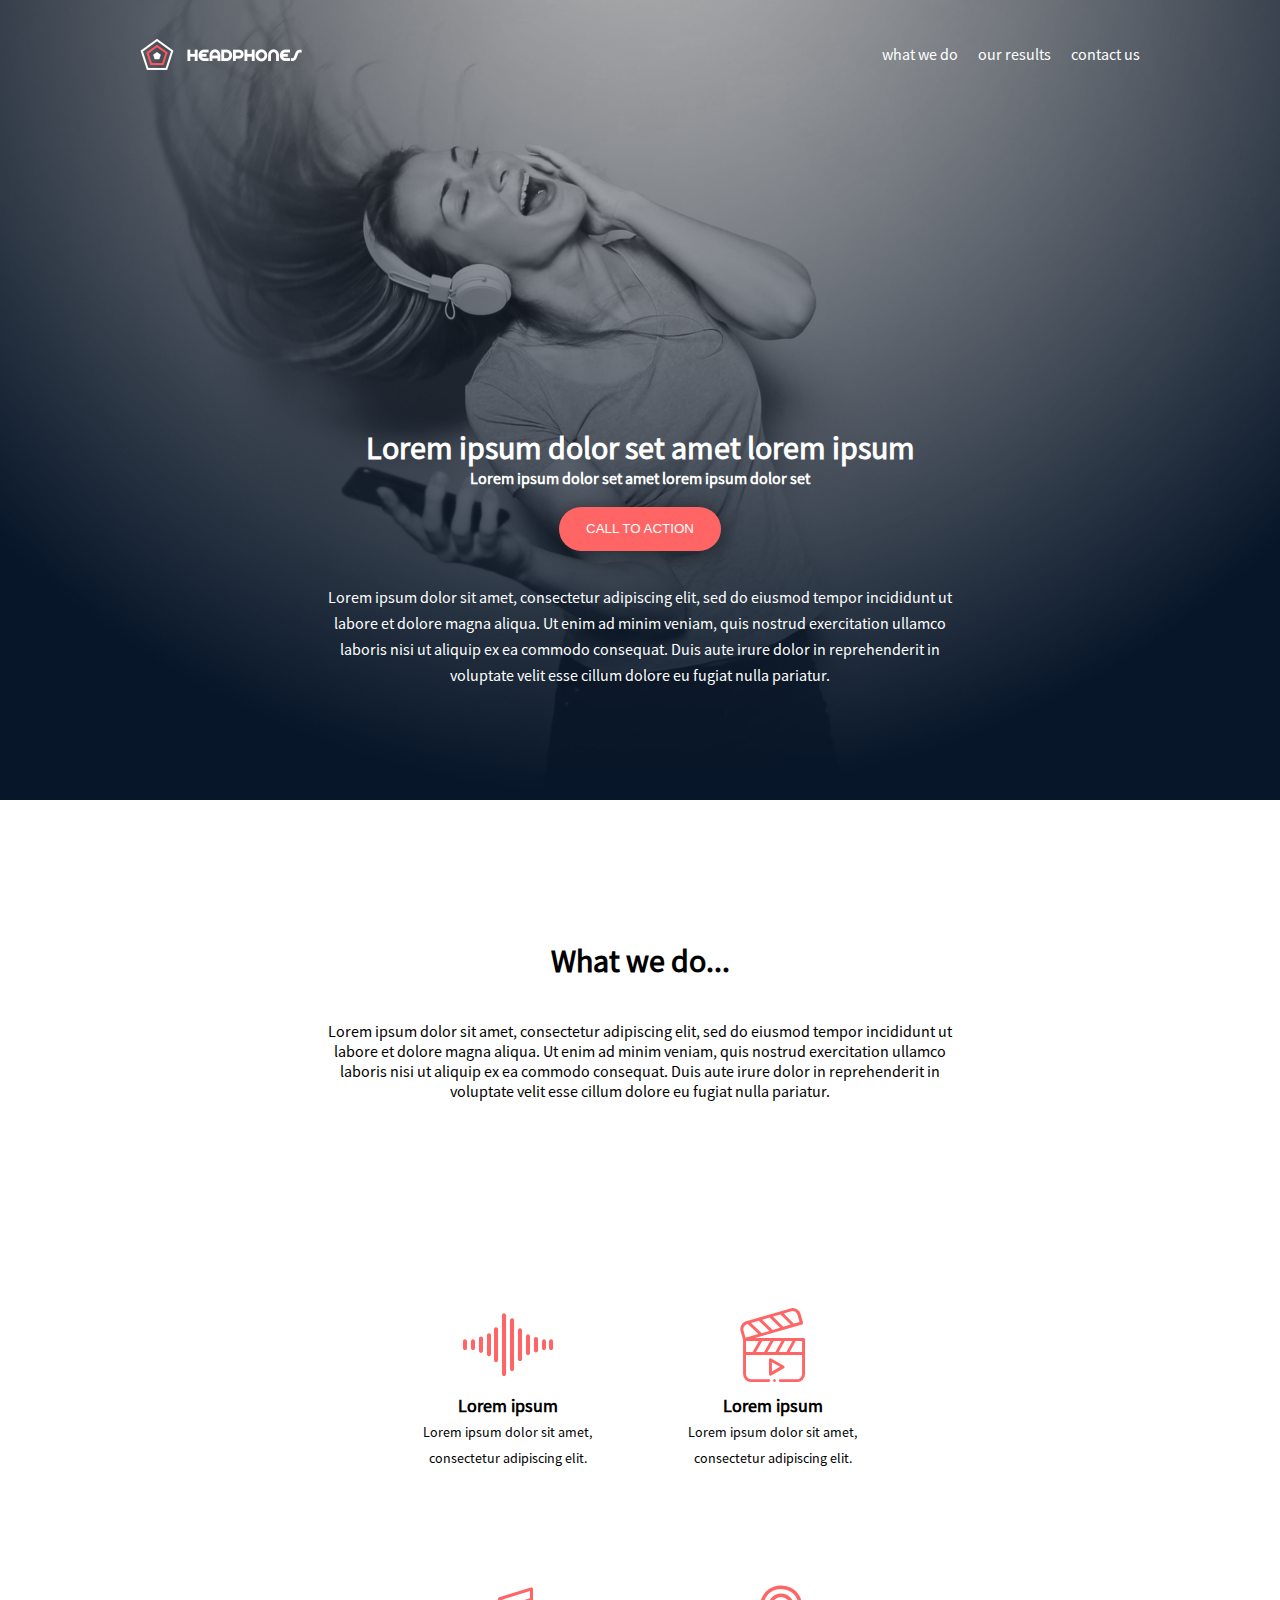
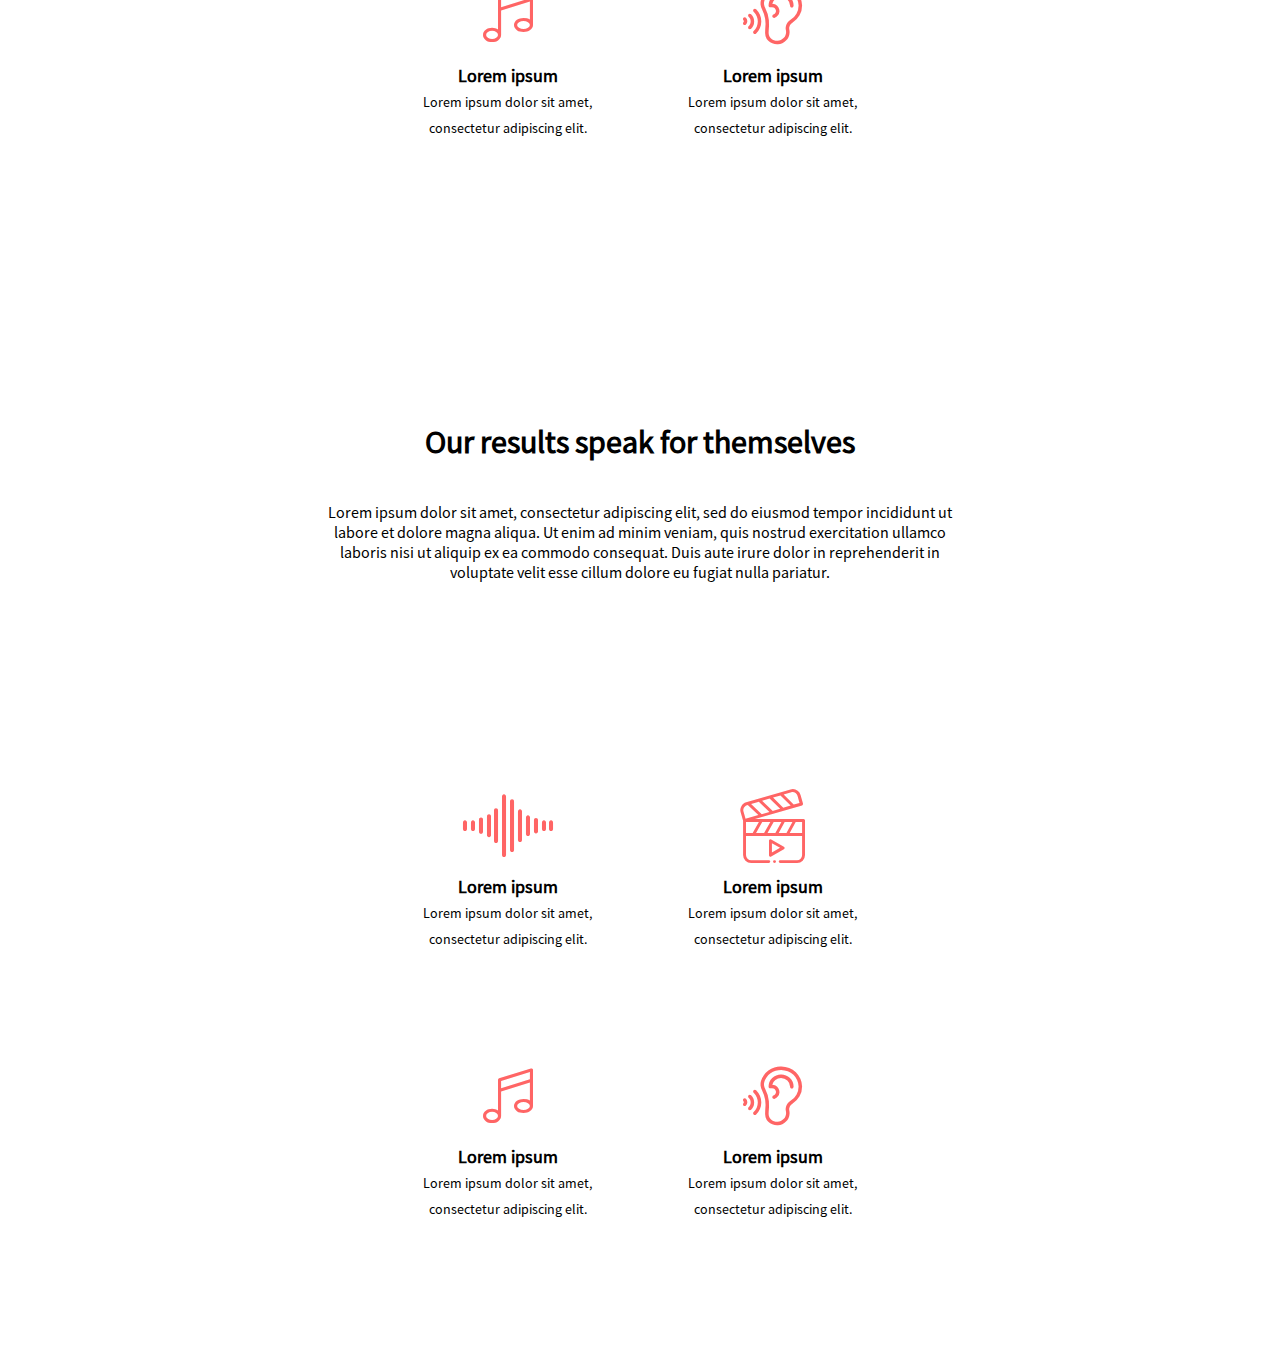
==== 2-index.html @ 7c982169 "Finished What we do section" ====
<!doctype html>
<html lang="en">
<head>
  <meta charset="utf-8">
  <title>Holberton Headphones</title>
  <meta name="viewport" content="width=device-width, initial-scale=1">
  <meta name="author" content="Zac Woll">
  <meta name="description" content="Web page created following Figma design document">
  <link rel="icon" type="image/png" href="images/favicon.png">
  <link rel="stylesheet" href="holberton_school-icon/style.css">
  <link rel="stylesheet" href="1-styles.css">
</head>
<body>
    <!--Hero-->
    <section class="hero">
        <div class="hero-container">
            <header>
                <input type="checkbox" class="menu-cb" name="menu-cb" id="menu-cb">
                <label for="menu-cb" class="menu-button">
                    <span class="navicon"></span>
                </label>
                <img src="images/logo_headphones.png" />
                <nav class="navbar">
                    <ul class="nav-links">
                        <li>
                            <a href="#">what we do</a>
                        </li>
                        <li>
                            <a href="#">our results</a>
                        </li>
                        <li>
                            <a href="#">contact us</a>
                        </li>
                    </ul>
                </nav>
            </header>
            <div class="hero-body">
                <div class="hero-body-header">
                    <h1>Lorem ipsum dolor set amet lorem ipsum</h2>
                    <h2>Lorem ipsum dolor set amet lorem ipsum dolor set</h3>
                </div>
                <button class="call-to-action">CALL TO ACTION</button>
                <p>Lorem ipsum dolor sit amet, consectetur adipiscing elit, sed do eiusmod tempor incididunt ut labore et dolore magna aliqua. Ut enim ad minim veniam, quis nostrud exercitation ullamco laboris nisi ut aliquip ex ea commodo consequat. Duis aute irure dolor in reprehenderit in voluptate velit esse cillum dolore eu fugiat nulla pariatur.</p>        
            </div>
        </div>
    </section>
    <!--Services-->
    <section class="services">
        <div class="services-container">
            <div class="services-header">
                <h1>What we do...</h1>
                <p>Lorem ipsum dolor sit amet, consectetur adipiscing elit, sed do eiusmod tempor incididunt ut labore et dolore magna aliqua. Ut enim ad minim veniam, quis nostrud exercitation ullamco laboris nisi ut aliquip ex ea commodo consequat. Duis aute irure dolor in reprehenderit in voluptate velit esse cillum dolore eu fugiat nulla pariatur.</p>
            </div>
            <div class="services-body">
                <ul>
                    <li>
                        <span class="holberton_school-icon-ic_sound"></span>
                        <h2>Lorem ipsum</h2>
                        <p>Lorem ipsum dolor sit amet, consectetur adipiscing elit.</p>
                    </li>
                    <li>
                        <span class="holberton_school-icon-ic_video"></span>
                        <h2>Lorem ipsum</h2>
                        <p>Lorem ipsum dolor sit amet, consectetur adipiscing elit.</p>
                    </li>
                    <li>
                        <span class="holberton_school-icon-ic_music"></span>
                        <h2>Lorem ipsum</h2>
                        <p>Lorem ipsum dolor sit amet, consectetur adipiscing elit.</p>
                    </li>
                    <li>
                        <span class="holberton_school-icon-ic_hearing"></span>
                        <h2>Lorem ipsum</h2>
                        <p>Lorem ipsum dolor sit amet, consectetur adipiscing elit.</p>
                    </li>
                </ul>
            </div>
        </div>
    </section>
    <!--Results-->
    <section class="results">
        <div class="services-container">
            <div class="services-header">
                <h1>Our results speak for themselves</h1>
                <p>Lorem ipsum dolor sit amet, consectetur adipiscing elit, sed do eiusmod tempor incididunt ut labore et dolore magna aliqua. Ut enim ad minim veniam, quis nostrud exercitation ullamco laboris nisi ut aliquip ex ea commodo consequat. Duis aute irure dolor in reprehenderit in voluptate velit esse cillum dolore eu fugiat nulla pariatur.</p>
            </div>
            <div class="services-body">
                <ul>
                    <li>
                        <span class="holberton_school-icon-ic_sound"></span>
                        <h2>Lorem ipsum</h2>
                        <p>Lorem ipsum dolor sit amet, consectetur adipiscing elit.</p>
                    </li>
                    <li>
                        <span class="holberton_school-icon-ic_video"></span>
                        <h2>Lorem ipsum</h2>
                        <p>Lorem ipsum dolor sit amet, consectetur adipiscing elit.</p>
                    </li>
                    <li>
                        <span class="holberton_school-icon-ic_music"></span>
                        <h2>Lorem ipsum</h2>
                        <p>Lorem ipsum dolor sit amet, consectetur adipiscing elit.</p>
                    </li>
                    <li>
                        <span class="holberton_school-icon-ic_hearing"></span>
                        <h2>Lorem ipsum</h2>
                        <p>Lorem ipsum dolor sit amet, consectetur adipiscing elit.</p>
                    </li>
                </ul>
            </div>
        </div>
    </section>
    <!--Contact-->
    <section class="contact">

    </section>
    <!--Footer-->
    <footer>
        
    </footer>
</body>
</html>
---- holberton_school-icon/style.css ----
@font-face {
  font-family: 'holberton_school-icon';
  src:  url('fonts/holberton_school-icon.eot?sq4eq4');
  src:  url('fonts/holberton_school-icon.eot?sq4eq4#iefix') format('embedded-opentype'),
    url('fonts/holberton_school-icon.ttf?sq4eq4') format('truetype'),
    url('fonts/holberton_school-icon.woff?sq4eq4') format('woff'),
    url('fonts/holberton_school-icon.svg?sq4eq4#holberton_school-icon') format('svg');
  font-weight: normal;
  font-style: normal;
  font-display: block;
}

[class^="holberton_school-icon-"], [class*=" holberton_school-icon-"] {
  /* use !important to prevent issues with browser extensions that change fonts */
  font-family: 'holberton_school-icon' !important;
  speak: none;
  font-style: normal;
  font-weight: normal;
  font-variant: normal;
  text-transform: none;
  line-height: 1;

  /* Better Font Rendering =========== */
  -webkit-font-smoothing: antialiased;
  -moz-osx-font-smoothing: grayscale;
}

.holberton_school-icon-arrow_1:before {
  content: "\e900";
}
.holberton_school-icon-arrow_2:before {
  content: "\e901";
}
.holberton_school-icon-arrow_3:before {
  content: "\e902";
}
.holberton_school-icon-arrow_4:before {
  content: "\e903";
}
.holberton_school-icon-arrow_5:before {
  content: "\e904";
}
.holberton_school-icon-check:before {
  content: "\e905";
}
.holberton_school-icon-ic_bag:before {
  content: "\e906";
}
.holberton_school-icon-ic_cart:before {
  content: "\e907";
}
.holberton_school-icon-ic_facebook:before {
  content: "\e908";
}
.holberton_school-icon-ic_hearing:before {
  content: "\e909";
}
.holberton_school-icon-ic_instagram:before {
  content: "\e90a";
}
.holberton_school-icon-ic_laptop:before {
  content: "\e90b";
}
.holberton_school-icon-ic_money:before {
  content: "\e90c";
}
.holberton_school-icon-ic_music:before {
  content: "\e90d";
}
.holberton_school-icon-ic_sound:before {
  content: "\e90e";
}
.holberton_school-icon-ic_twitter:before {
  content: "\e90f";
}
.holberton_school-icon-ic_video:before {
  content: "\e910";
}
.holberton_school-icon-menu:before {
  content: "\e911";
}
.holberton_school-icon-search_1:before {
  content: "\e912";
}
.holberton_school-icon-search_2:before {
  content: "\e913";
}
.holberton_school-icon-star:before {
  content: "\e914";
}
---- 1-styles.css ----
:root {
    --color-holb: #ff6565;
    --color-white: #FFFFFF;
    --font-family: 'source-sans-pro', 'spin-cycle-ot', Arial;
}

* {
    /* border: .5px solid red; */
    box-sizing: border-box;
}

@font-face {
    font-family: 'source-sans-pro';
    src: url(fonts/source-sans-pro/SourceSansPro-Regular.otf);
}

@font-face {
    font-family: 'spin-cycle-ot';
    src: url(fonts/spincycle_ot/spincycle_ot.otf);
}

body {
    font-family: var(--font-family);
    margin: 0;
    padding: 0;
}

/* the first section */
.hero {
    /* no idea how to handle the mobile height */
    height: 800px;
    background-image: url("images/headphones_hero_1.jpg");
    background-position: center;
}

.hero-container {
    display: flex;
    flex-direction: column;
    justify-content: space-between;
    align-items: center;

    /* 450 > width = 90% > 1000px */
    /* this keeps the content centered instead of stretching 
    to ultrawide screen size */
    height: 86%;
    width: 90%;
    min-width: 450px;
    max-width: 1000px;
    margin: 0 auto;
    padding-top: 3%;
}

header {
    width: 100%;

    /* flexing the childen */
    display: flex;
    justify-content: space-between;
    align-items: center;

    /* color of text */
    color: #FFFFFF;
}

/* always hide the checkbox */
header .menu-cb {
    display: none;
}

header .menu-button {
    display: none;
}

@media screen and (max-width: 500px) {

    .hero {
        background-position-x: -400px;
    }

    header {
        flex-direction: column;
        justify-content: center;
    }

    header .menu-button {
        cursor: pointer;
        user-select: none;
    }

    header .menu-button {
        position: absolute;
        /* this places the navicon exactly where the header starts,
        but doesn't allow it to be flexed into a column */
        left: 5%;
        /* the page is typically 800px high
        the padding from the previous element is 3%
        the logo is 16px high
        top = 3% of 800 + .75 * 16 = 36px, which places the hamburger 
        about aligned with the bottom of the text on the logo */
        top: 36px;
        display: block;
    }

    header .menu-button .navicon {
        background: var(--color-white);
        display: block;
        border-radius: 5px;
        width: 1.33rem;
        height: 0.25rem;
        position: relative;
        transition: background .2s ease-out;
    }

    header .menu-button .navicon::before,
    header .menu-button .navicon::after {
        content: '';
        display: block;
        border-radius: 5px;
        width: 2rem;
        height: 100%;
        position: absolute;
        background: var(--color-white);
        transition: all 0.2s ease-out;
    }

    header .menu-button .navicon::before {
        top: .7rem;
    }

    header .menu-button .navicon::after {
        top: -.7rem;
    }

    nav {
        display: none;
    }

    .menu-cb:checked ~ .menu-button .navicon {
        width: 0;
    }

    .menu-cb:checked ~ .menu-button .navicon::before {
        transform: rotate(-45deg);
        top: 0;
    }

    .menu-cb:checked ~ .menu-button .navicon::after {
        transform: rotate(45deg);
        top: 0;
    }

    .menu-cb:checked ~ nav {
        display: block;
    }

    .nav-links {
        flex-direction: column;
    }

    .nav-links li {
        margin-left: 0;
        margin-top: 30px;
    }

    .hero-body {
        height: 56%;
    }
}

.nav-links {
    display: flex;
    margin: 0;
    padding: 0;
    list-style: none;
}

.nav-links li {
    margin-left: 20px;
    list-style: none;
}

.nav-links li a {
    color: #FFFFFF;
    text-decoration: none;
}

.nav-links li a:hover,
.nav-links li a:active {
    color: var(--color-holb);
}

header img {
    height: 32px;
}



.hero-body {
    /* max-width of the text-box */
    max-width: 637px;
    height: 40%;

    /* making the text box center horizontally */
    /* position: relative;
    top: 46%;
    margin: auto; */

    /* making the children of the text-box flex */
    display: flex;
    justify-content: space-between;
    flex-direction: column;
    align-items: center;
}

.hero h1 {
    font-family: var(--font-family);
    font-style: normal;
    font-weight: bold;
    font-size: 32px;
    line-height: 40px;
    text-align: center;

    color: #FFFFFF;

    margin: 0 auto;
}

.hero h2 {
    font-family: var(--font-family);
    font-style: normal;
    font-weight: bold;
    font-size: 16px;
    line-height: 20px;
    text-align: center;

    color: #FFFFFF;

    margin: 0 auto;
}

/* styling the hero button */
button {
    outline: none;
    border-radius: 22px;
    border-style: none;
    height: 44px;
    width: 162px;
    color: #FFFFFF;
    background-color: var(--color-holb);
    box-shadow: 0px 2px 20px rgba(0, 0, 0, 0.5);
}

button:hover {
    opacity: 0.9;
}

.hero button {
    margin-bottom: 15px;
}

.hero p {
    font-family: var(--font-family);
    font-style: normal;
    font-weight: normal;
    font-size: 16px;
    line-height: 26px;
    text-align: center;
    color: #FFFFFF;

    margin: 0 auto;
}

/* What we do / Services */
.services {
    display: flex;
    justify-content: center;
}

.services-container {
    margin: 11% 10%;
    display: flex;
    flex-direction: column;
    justify-content: space-between;
    align-items: center;
    height: 800px;
}

.services-header {
    display: flex;
    flex-direction: column;
    justify-content: space-between;
    align-items: center;
    text-align: center;
    row-gap: 40px;
    max-width: 637px;
    /* margin: 11% 0; */
}

.services-header h1,
.services-header p {
    margin: 0;
    padding: 0;
}

.services-body {
    text-align:center;
}

.services-body ul {
    margin: 0;
    padding: 0;
    list-style: none;
    display: flex;
    flex-wrap: wrap;
    row-gap: 96px;
    column-gap: 58px;
    width: 472px;
}

@media screen and (max-width: 1280) {
    .services-body ul {
        width: 1002px;
    }
}

.services-body ul li {
    display: flex;
    flex-direction: column;
    justify-content: space-between;
    margin: 0;
    width: 207px;
}

[class^="holberton_school-icon-"] {
    font-size: 6rem;
    color: var(--color-holb);
}

.services-body ul li h2,
.services-body ul li p {
    margin: 0;
    padding: 0;
    line-height: 26px;
}

.services-body ul li h2 {
    font-size: 18px;
}

.services-body ul li p {
    font-size: 14px;
}
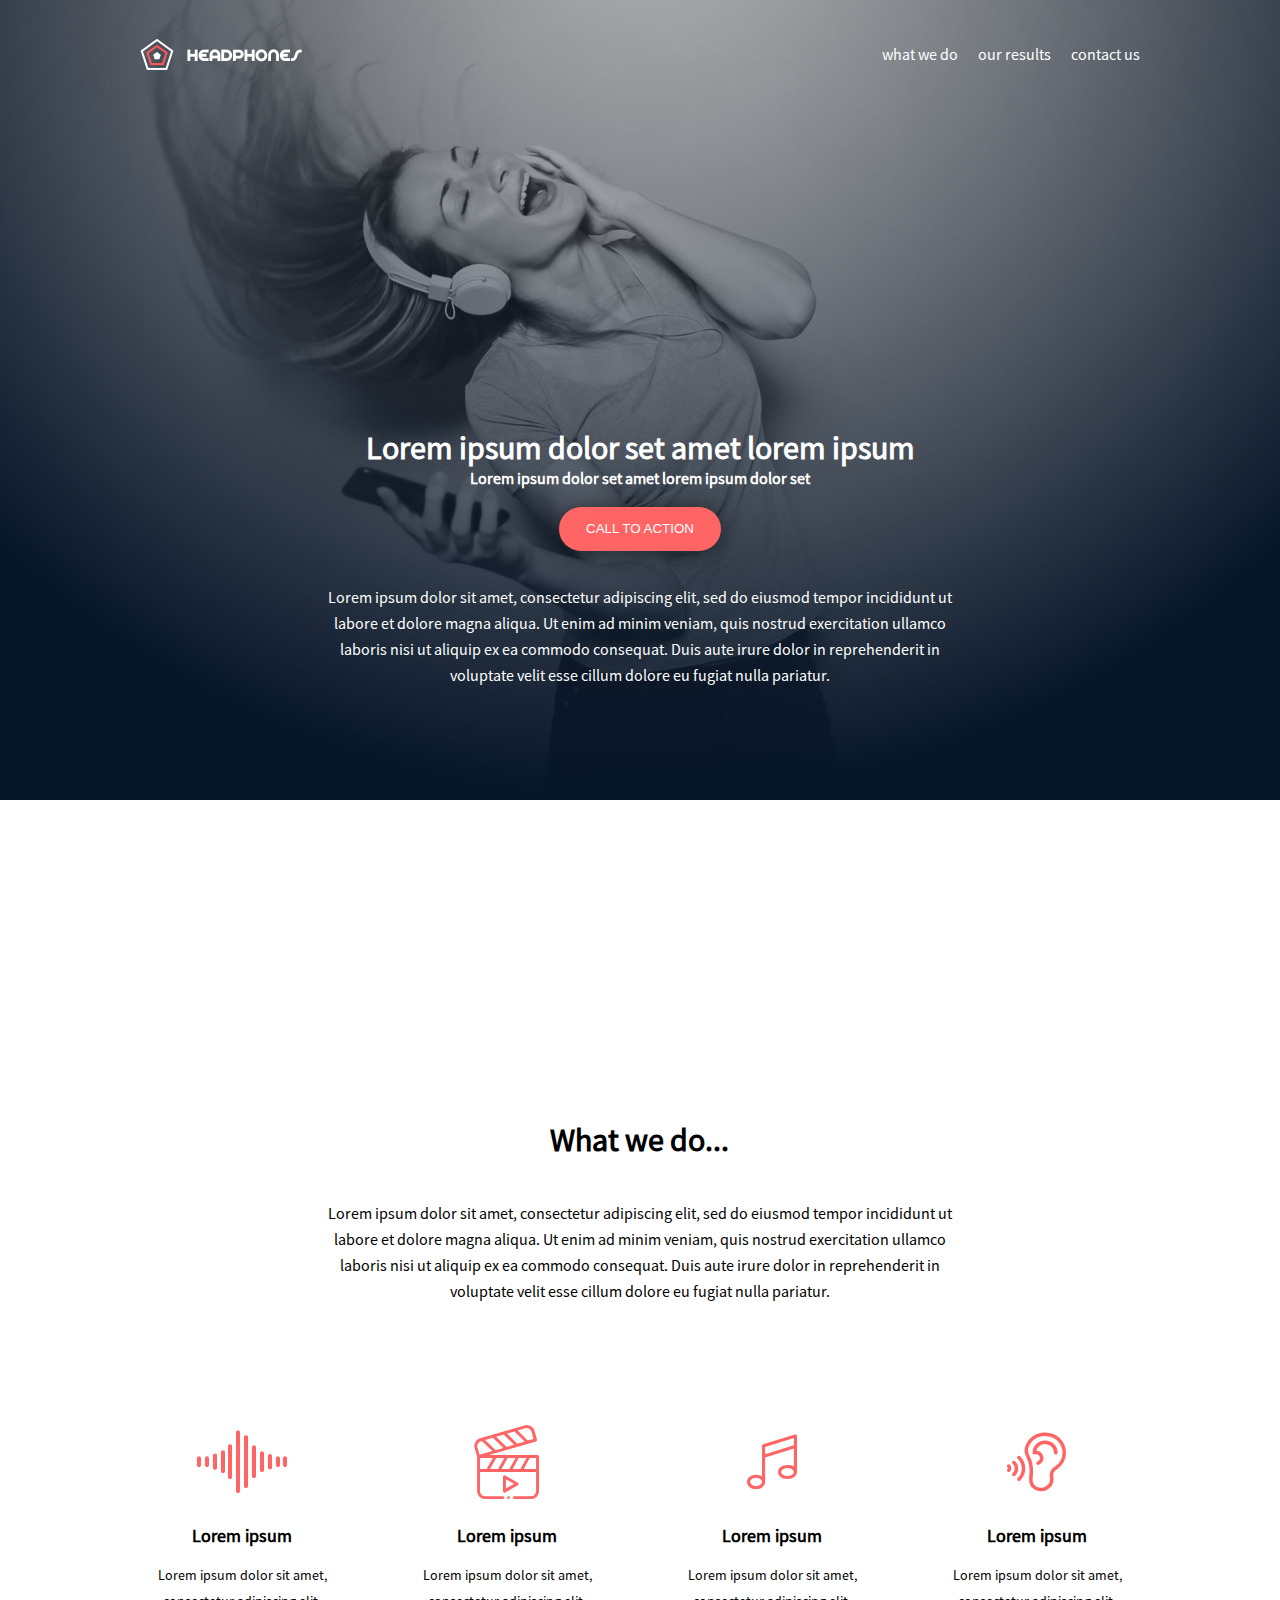
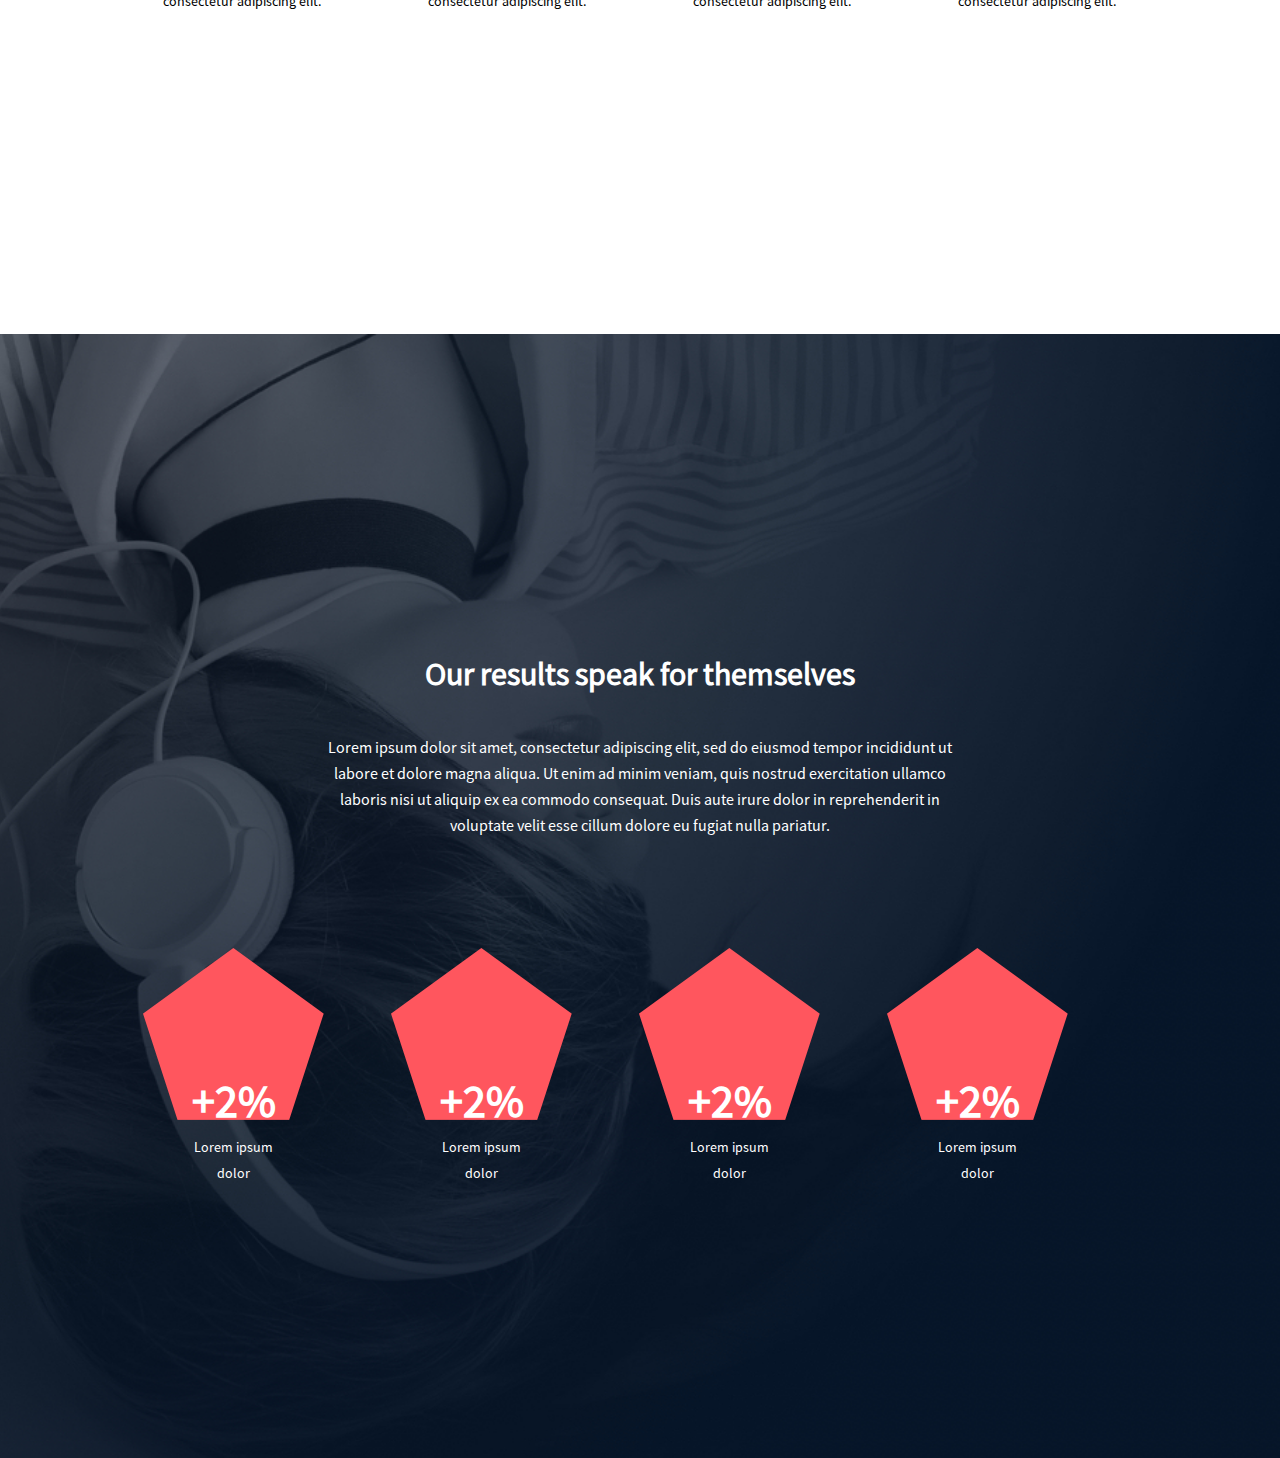
==== commit 71253a8f: "Almost finished the pentagone section" ====
--- a/2-index.html
+++ b/2-index.html
@@ -8,7 +8,7 @@
   <meta name="description" content="Web page created following Figma design document">
   <link rel="icon" type="image/png" href="images/favicon.png">
   <link rel="stylesheet" href="holberton_school-icon/style.css">
-  <link rel="stylesheet" href="1-styles.css">
+  <link rel="stylesheet" href="2-styles.css">
 </head>
 <body>
     <!--Hero-->
@@ -79,32 +79,44 @@
     </section>
     <!--Results-->
     <section class="results">
-        <div class="services-container">
-            <div class="services-header">
+        <div class="results-container">
+            <div class="results-header">
                 <h1>Our results speak for themselves</h1>
                 <p>Lorem ipsum dolor sit amet, consectetur adipiscing elit, sed do eiusmod tempor incididunt ut labore et dolore magna aliqua. Ut enim ad minim veniam, quis nostrud exercitation ullamco laboris nisi ut aliquip ex ea commodo consequat. Duis aute irure dolor in reprehenderit in voluptate velit esse cillum dolore eu fugiat nulla pariatur.</p>
             </div>
-            <div class="services-body">
+            <div class="results-body">
                 <ul>
                     <li>
-                        <span class="holberton_school-icon-ic_sound"></span>
-                        <h2>Lorem ipsum</h2>
-                        <p>Lorem ipsum dolor sit amet, consectetur adipiscing elit.</p>
+                        <div class="pentagone">
+                            <div class="pentagone-body">
+                                <h2>+2%</h2>
+                                <p>Lorem ipsum dolor</p>
+                            </div>
+                        </div>
                     </li>
                     <li>
-                        <span class="holberton_school-icon-ic_video"></span>
-                        <h2>Lorem ipsum</h2>
-                        <p>Lorem ipsum dolor sit amet, consectetur adipiscing elit.</p>
+                        <div class="pentagone">
+                            <div class="pentagone-body">
+                                <h2>+2%</h2>
+                                <p>Lorem ipsum dolor</p>
+                            </div>
+                        </div>
                     </li>
                     <li>
-                        <span class="holberton_school-icon-ic_music"></span>
-                        <h2>Lorem ipsum</h2>
-                        <p>Lorem ipsum dolor sit amet, consectetur adipiscing elit.</p>
+                        <div class="pentagone">
+                            <div class="pentagone-body">
+                                <h2>+2%</h2>
+                                <p>Lorem ipsum dolor</p>
+                            </div>
+                        </div>
                     </li>
                     <li>
-                        <span class="holberton_school-icon-ic_hearing"></span>
-                        <h2>Lorem ipsum</h2>
-                        <p>Lorem ipsum dolor sit amet, consectetur adipiscing elit.</p>
+                        <div class="pentagone">
+                            <div class="pentagone-body">
+                                <h2>+2%</h2>
+                                <p>Lorem ipsum dolor</p>
+                            </div>
+                        </div>
                     </li>
                 </ul>
             </div>
--- a/2-styles.css
+++ b/2-styles.css
@@ -0,0 +1,489 @@
+:root {
+    --color-holb: #ff6565;
+    --color-white: #FFFFFF;
+    --font-family: 'source-sans-pro', 'spin-cycle-ot', Arial;
+    --content-width-small: 90%;
+}
+
+* {
+    /* border: .5px solid red; */
+    box-sizing: border-box;
+}
+
+@font-face {
+    font-family: 'source-sans-pro';
+    src: url(fonts/source-sans-pro/SourceSansPro-Regular.otf);
+}
+
+@font-face {
+    font-family: 'spin-cycle-ot';
+    src: url(fonts/spincycle_ot/spincycle_ot.otf);
+}
+
+body {
+    font-family: var(--font-family);
+    margin: 0;
+    padding: 0;
+}
+
+/* the first section */
+.hero {
+    /* no idea how to handle the mobile height */
+    height: 800px;
+    background-image: url("images/headphones_hero_1.jpg");
+    background-position: center;
+}
+
+.hero-container {
+    display: flex;
+    flex-direction: column;
+    justify-content: space-between;
+    align-items: center;
+
+    /* 450 > width = 90% > 1000px */
+    /* this keeps the content centered instead of stretching 
+    to ultrawide screen size */
+    height: 86%;
+    width: 90%;
+    max-width: 1000px;
+    margin: 0 auto;
+    padding-top: 3%;
+}
+
+header {
+    width: 100%;
+
+    /* flexing the childen */
+    display: flex;
+    justify-content: space-between;
+    align-items: center;
+
+    /* color of text */
+    color: #FFFFFF;
+}
+
+/* always hide the checkbox */
+header .menu-cb {
+    display: none;
+}
+
+header .menu-button {
+    display: none;
+}
+
+@media screen and (max-width: 500px) {
+
+    .hero {
+        background-position-x: -400px;
+    }
+
+    .hero-body {
+        height: 60%;
+    }
+
+    header {
+        flex-direction: column;
+        justify-content: center;
+    }
+
+    header .menu-button {
+        cursor: pointer;
+        user-select: none;
+    }
+
+    header .menu-button {
+        position: absolute;
+        /* this places the navicon exactly where the header starts,
+        but doesn't allow it to be flexed into a column */
+        left: 5%;
+        /* the page is typically 800px high
+        the padding from the previous element is 3%
+        the logo is 16px high
+        top = 3% of 800 + .75 * 16 = 36px, which places the hamburger 
+        about aligned with the bottom of the text on the logo */
+        top: 36px;
+        display: block;
+    }
+
+    header .menu-button .navicon {
+        background: var(--color-white);
+        display: block;
+        border-radius: 5px;
+        width: 1.33rem;
+        height: 0.25rem;
+        position: relative;
+        transition: background .2s ease-out;
+    }
+
+    header .menu-button .navicon::before,
+    header .menu-button .navicon::after {
+        content: '';
+        display: block;
+        border-radius: 5px;
+        width: 2rem;
+        height: 100%;
+        position: absolute;
+        background: var(--color-white);
+        transition: all 0.2s ease-out;
+    }
+
+    header .menu-button .navicon::before {
+        top: .7rem;
+    }
+
+    header .menu-button .navicon::after {
+        top: -.7rem;
+    }
+
+    nav {
+        display: none;
+    }
+
+    .menu-cb:checked ~ .menu-button .navicon {
+        width: 0;
+    }
+
+    .menu-cb:checked ~ .menu-button .navicon::before {
+        transform: rotate(-45deg);
+        top: 0;
+    }
+
+    .menu-cb:checked ~ .menu-button .navicon::after {
+        transform: rotate(45deg);
+        top: 0;
+    }
+
+    .menu-cb:checked ~ nav {
+        display: block;
+    }
+
+    .nav-links {
+        flex-direction: column;
+    }
+
+    .nav-links li {
+        margin-left: 0;
+        margin-top: 30px;
+    }
+}
+
+.nav-links {
+    display: flex;
+    margin: 0;
+    padding: 0;
+    list-style: none;
+}
+
+.nav-links li {
+    margin-left: 20px;
+    list-style: none;
+}
+
+.nav-links li a {
+    color: #FFFFFF;
+    text-decoration: none;
+}
+
+.nav-links li a:hover,
+.nav-links li a:active {
+    color: var(--color-holb);
+}
+
+header img {
+    height: 32px;
+}
+
+.hero-body {
+    /* max-width of the text-box */
+    max-width: 637px;
+    height: 60%;
+
+    /* making the text box center horizontally */
+    /* position: relative;
+    top: 46%;
+    margin: auto; */
+
+    /* making the children of the text-box flex */
+    display: flex;
+    justify-content: space-between;
+    flex-direction: column;
+    align-items: center;
+}
+
+@media screen and (min-width: 700px) {
+    .hero-body {
+        height: 40%;
+    }
+}
+
+.hero h1 {
+    font-family: var(--font-family);
+    font-style: normal;
+    font-weight: bold;
+    font-size: 32px;
+    line-height: 40px;
+    text-align: center;
+
+    color: #FFFFFF;
+
+    margin: 0 auto;
+}
+
+.hero h2 {
+    font-family: var(--font-family);
+    font-style: normal;
+    font-weight: bold;
+    font-size: 16px;
+    line-height: 20px;
+    text-align: center;
+
+    color: #FFFFFF;
+
+    margin: 0 auto;
+}
+
+/* styling the hero button */
+button {
+    outline: none;
+    border-radius: 22px;
+    border-style: none;
+    height: 44px;
+    width: 162px;
+    color: #FFFFFF;
+    background-color: var(--color-holb);
+    box-shadow: 0px 2px 20px rgba(0, 0, 0, 0.5);
+}
+
+button:hover {
+    opacity: 0.9;
+}
+
+.hero button {
+    margin-bottom: 15px;
+}
+
+.hero p {
+    font-family: var(--font-family);
+    font-style: normal;
+    font-weight: normal;
+    font-size: 16px;
+    line-height: 26px;
+    text-align: center;
+    color: #FFFFFF;
+
+    margin: 0 auto;
+}
+
+/* What we do / Services */
+.services {
+    display: flex;
+    justify-content: center;
+}
+
+.services-container {
+    margin: 25% auto;
+    display: flex;
+    flex-direction: column;
+    justify-content: space-between;
+    align-items: center;
+    width: 86%;
+}
+
+.services-header {
+    display: flex;
+    flex-direction: column;
+    justify-content: space-between;
+    align-items: center;
+    text-align: center;
+    row-gap: 40px;
+    max-width: 637px;
+    margin-bottom: 110px;
+    /* margin: 11% 0; */
+}
+
+.services-header h1,
+.services-header p {
+    margin: 0;
+    padding: 0;
+}
+
+.services-header p {
+    line-height: 26px;
+}
+
+.services-body {
+    text-align:center;
+}
+
+.services-body ul {
+    margin: 0;
+    padding: 0;
+    list-style: none;
+    display: flex;
+    flex-wrap: wrap;
+    row-gap: 96px;
+    column-gap: 58px;
+    width: 472px;
+}
+
+@media screen and (max-width: 500px) {
+    .services-body ul {
+        width: 207px;
+    }
+}
+
+@media screen and (min-width: 1280px) {
+    .services-body ul {
+        width: 1002px;
+    }
+}
+
+.services-body ul li {
+    display: flex;
+    flex-direction: column;
+    justify-content: space-between;
+    margin: 0;
+    width: 207px;
+}
+
+[class^="holberton_school-icon-"] {
+    font-size: 6rem;
+    color: var(--color-holb);
+}
+
+.services-body ul li h2,
+.services-body ul li p {
+    margin: 0;
+    padding: 0;
+    line-height: 26px;
+}
+
+.services-body ul li h2 {
+    font-size: 18px;
+    margin: 13px 0;
+}
+
+.services-body ul li p {
+    font-size: 14px;
+}
+
+/* Our Results */
+.results {
+    background-image: url(images/headphones_hero_2.jpg);
+    background-position: center;
+    background-size: cover;
+    display: flex;
+    justify-content: center;
+}
+
+.results-container {
+    margin: 25% auto;
+    display: flex;
+    flex-direction: column;
+    justify-content: space-between;
+    align-items: center;
+    width: 86%;
+}
+
+.results-header {
+    display: flex;
+    flex-direction: column;
+    justify-content: space-between;
+    align-items: center;
+    text-align: center;
+    row-gap: 40px;
+    max-width: 637px;
+    margin-bottom: 110px;
+}
+
+.results-header h1,
+.results-header p {
+    margin: 0;
+    padding: 0;
+    color: var(--color-white);
+}
+
+.results-header p {
+    line-height: 26px;
+}
+
+.results-body {
+    text-align:center;
+}
+
+.results-body ul {
+    margin: 0;
+    padding: 0;
+    list-style: none;
+    display: flex;
+    flex-wrap: wrap;
+    row-gap: 96px;
+    column-gap: 58px;
+    width: 472px;
+}
+
+@media screen and (max-width: 500px) {
+    .results-body ul {
+        width: 207px;
+    }
+}
+
+@media screen and (min-width: 1280px) {
+    .results-body ul {
+        width: 1002px;
+    }
+}
+
+/* I think the best thing to do actually is use the z-index
+of the pentagone to put it behind everything else, and then
+use a container for the body of the card */
+.results-body ul li {
+    display: flex;
+    flex-direction: column;
+    justify-content: space-between;
+    margin: 0;
+    /* for this pentagone I need it to be 190x190 with 18px of 
+    margin between the bottom of the shape and the bottom of the 
+    box it's in, so I moved the picture into a div with 172px height
+    and here the parent is 190px */
+    height: 190px;
+}
+
+.pentagone {
+    background-image: url(images/pentagone.png);
+    background-repeat: no-repeat;
+    background-size: contain;
+    background-position: center;
+
+    width: 190px;
+    height: 172px;
+}
+
+.pentagone-body {
+    display: flex;
+    flex-direction: column;
+    row-gap: 20px;
+    margin: 70px 39px 48px 39px;
+}
+
+.results-body ul li h2,
+.results-body ul li p {
+    margin: 0;
+    padding: 0;
+    line-height: 26px;
+    color: var(--color-white);
+}
+
+/* I think the right answer here is putting the h2 and the p
+in a card-body type of container and setting the margins on that
+but I'm somewhat locked into what I have right now, I'll just put
+it up for refactoring */
+/* (because I need a margin-top of 70px and a left-right of 39px) */
+.results-body ul li h2 {
+    font-size: 46px;
+    margin-top: 70px;
+}
+
+.results-body ul li p {
+    font-size: 14px;
+}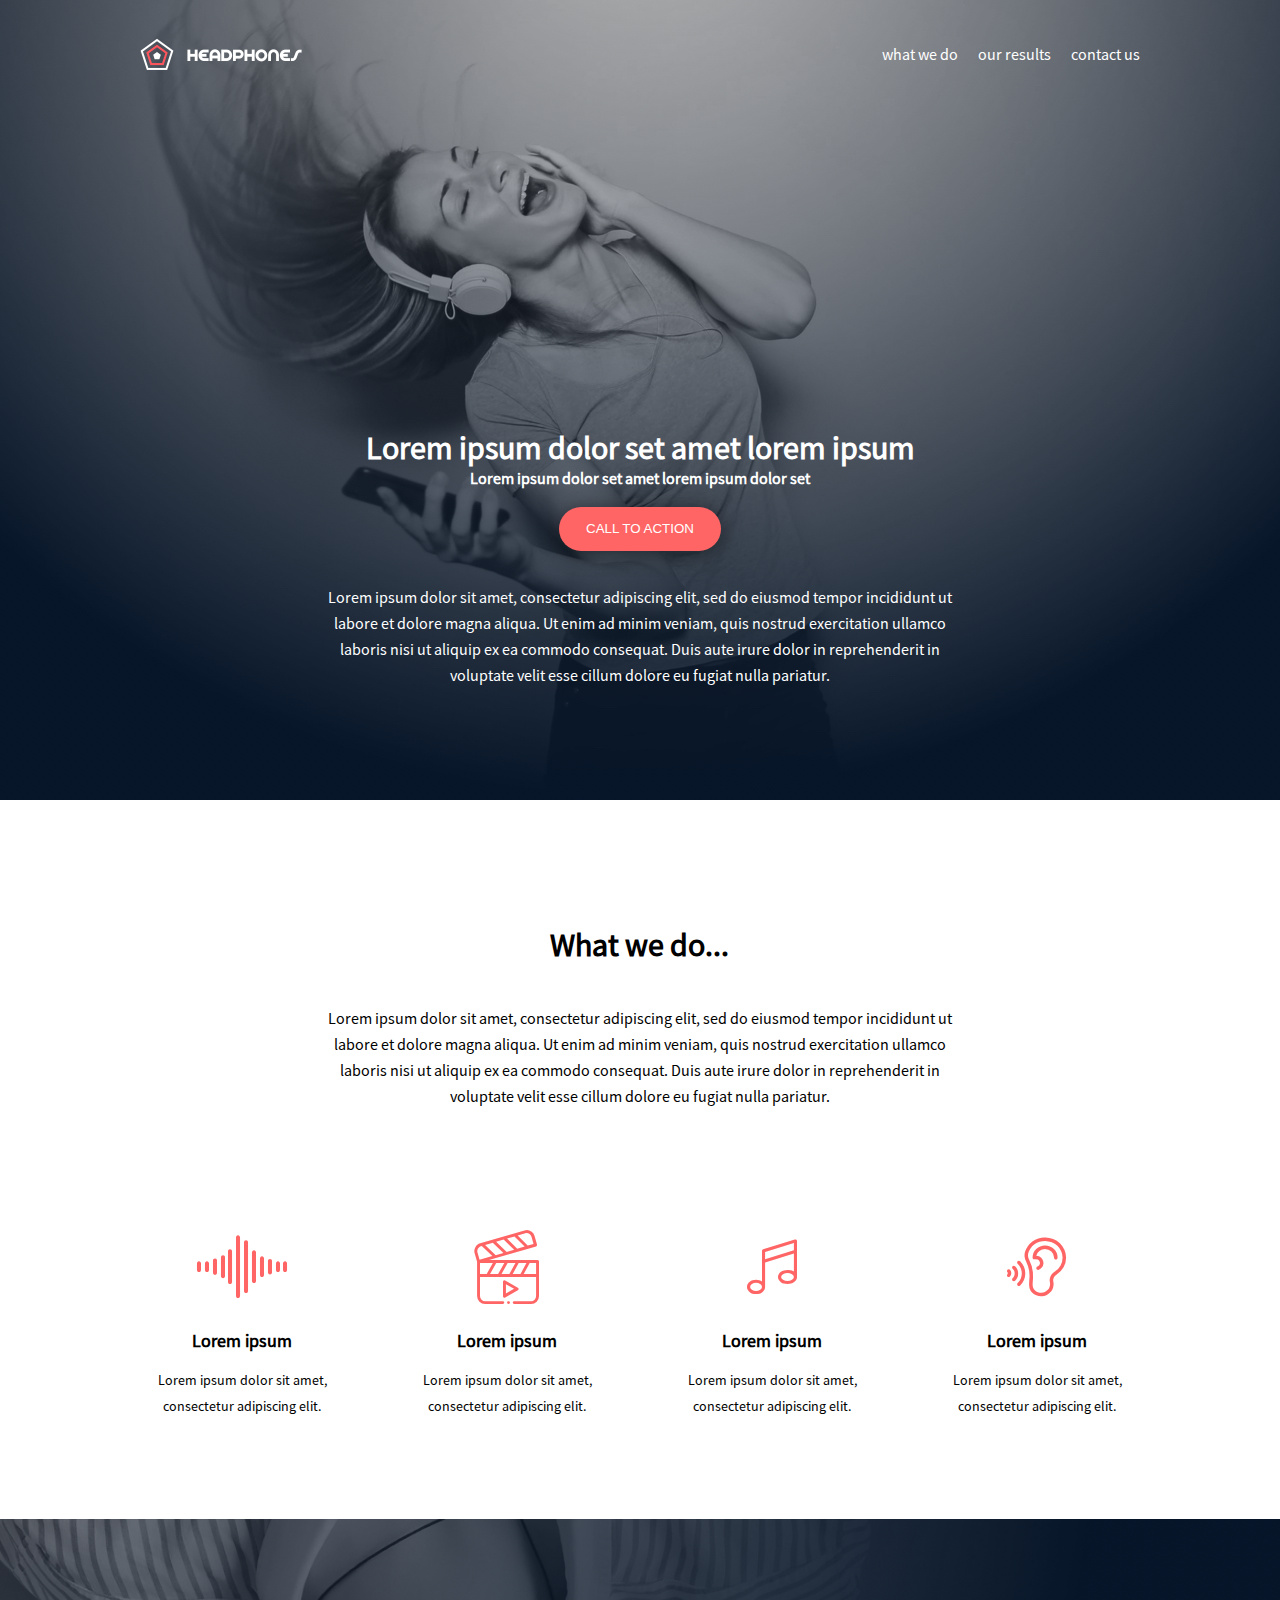
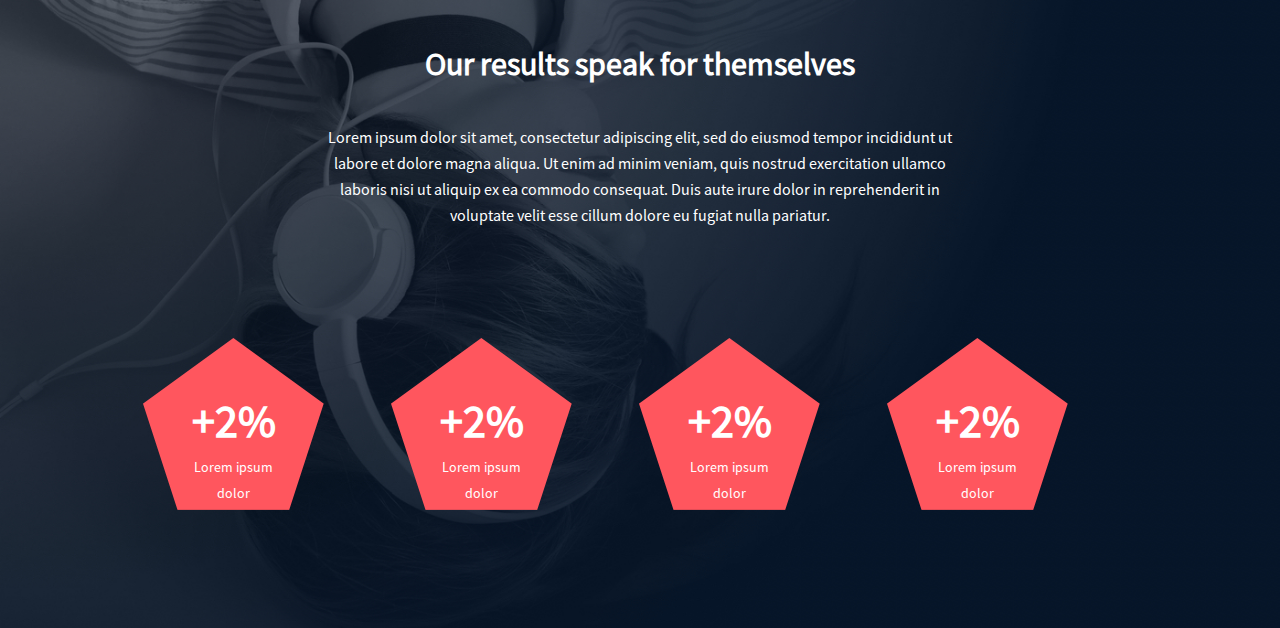
==== commit 5f704ba7: "Finished with the Results section" ====
--- a/2-index.html
+++ b/2-index.html
@@ -46,7 +46,7 @@
     </section>
     <!--Services-->
     <section class="services">
-        <div class="services-container">
+        <div class="container">
             <div class="services-header">
                 <h1>What we do...</h1>
                 <p>Lorem ipsum dolor sit amet, consectetur adipiscing elit, sed do eiusmod tempor incididunt ut labore et dolore magna aliqua. Ut enim ad minim veniam, quis nostrud exercitation ullamco laboris nisi ut aliquip ex ea commodo consequat. Duis aute irure dolor in reprehenderit in voluptate velit esse cillum dolore eu fugiat nulla pariatur.</p>
@@ -79,7 +79,7 @@
     </section>
     <!--Results-->
     <section class="results">
-        <div class="results-container">
+        <div class="container">
             <div class="results-header">
                 <h1>Our results speak for themselves</h1>
                 <p>Lorem ipsum dolor sit amet, consectetur adipiscing elit, sed do eiusmod tempor incididunt ut labore et dolore magna aliqua. Ut enim ad minim veniam, quis nostrud exercitation ullamco laboris nisi ut aliquip ex ea commodo consequat. Duis aute irure dolor in reprehenderit in voluptate velit esse cillum dolore eu fugiat nulla pariatur.</p>
--- a/2-styles.css
+++ b/2-styles.css
@@ -280,13 +280,19 @@
     justify-content: center;
 }
 
-.services-container {
-    margin: 25% auto;
+.container {
+    margin: 125px auto 100px auto;
     display: flex;
     flex-direction: column;
     justify-content: space-between;
     align-items: center;
     width: 86%;
+}
+
+@media screen and (min-width: 768) {
+    .container {
+        margin-top: 141px;
+    }
 }
 
 .services-header {
@@ -374,15 +380,6 @@
     background-size: cover;
     display: flex;
     justify-content: center;
-}
-
-.results-container {
-    margin: 25% auto;
-    display: flex;
-    flex-direction: column;
-    justify-content: space-between;
-    align-items: center;
-    width: 86%;
 }
 
 .results-header {
@@ -481,7 +478,6 @@
 /* (because I need a margin-top of 70px and a left-right of 39px) */
 .results-body ul li h2 {
     font-size: 46px;
-    margin-top: 70px;
 }
 
 .results-body ul li p {
